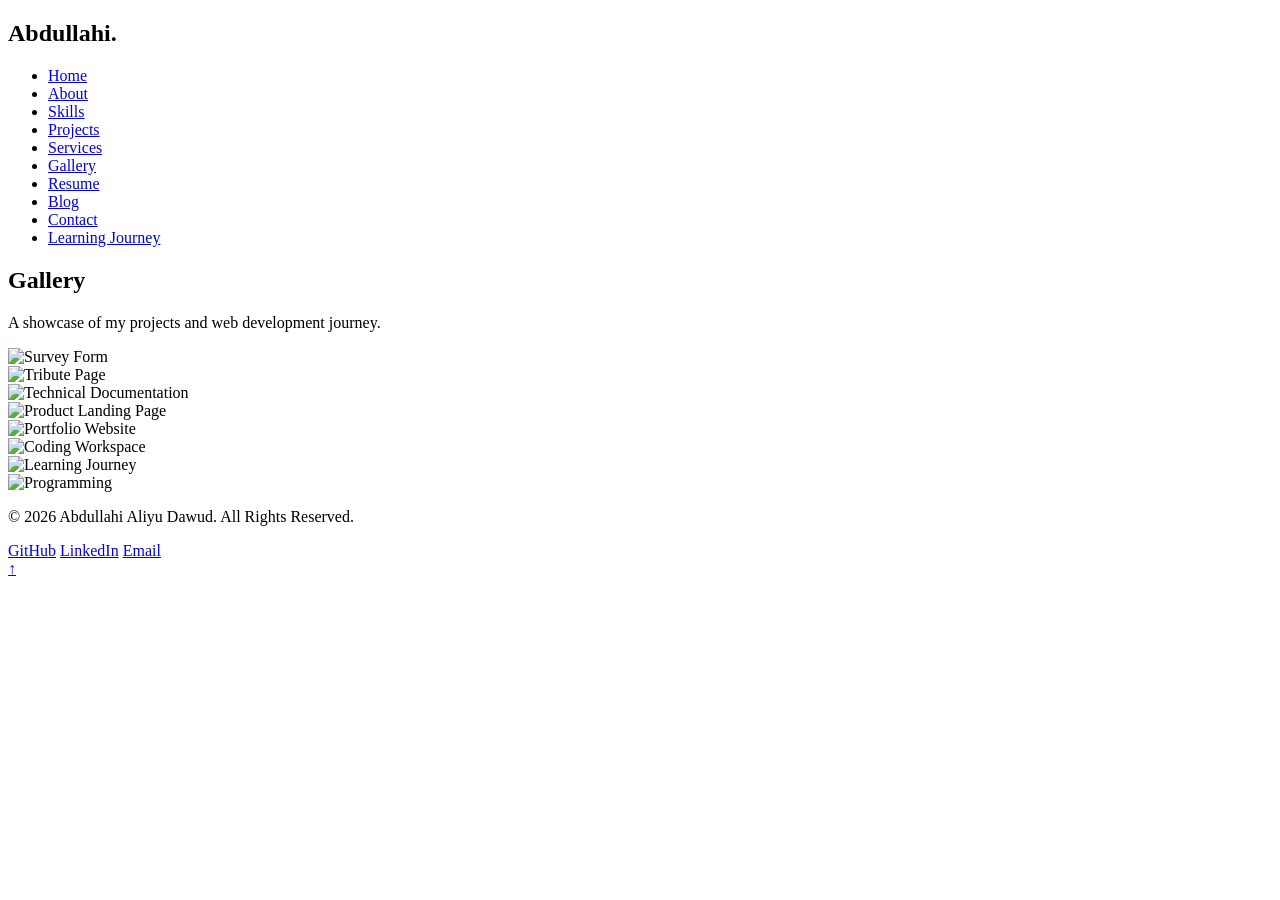
==== index.html @ 0fe0a5e3 "Add files via upload https://docs.github.com/articles/using-pull-requests" ====
<!DOCTYPE html>
<html lang="en">
<head>
    <meta charset="UTF-8">
    <meta name="viewport" content="width=device-width, initial-scale=1.0">
    <title>Gallery | Abdullahi Aliyu Dawud</title>

    <link rel="stylesheet" href="css/style.css">

    <link href="https://fonts.googleapis.com/css2?family=Poppins:wght@300;400;600;700&display=swap" rel="stylesheet">
</head>
<body>

<header>

    <nav class="navbar">

        <div class="logo">
            <h2>Abdullahi.</h2>
        </div>

        <ul class="nav-links">
            <li><a href="index.html">Home</a></li>
            <li><a href="about.html">About</a></li>
            <li><a href="skills.html">Skills</a></li>
            <li><a href="projects.html">Projects</a></li>
            <li><a href="services.html">Services</a></li>
            <li><a href="gallery.html" class="active">Gallery</a></li>
            <li><a href="resume.html">Resume</a></li>
            <li><a href="blog.html">Blog</a></li>
            <li><a href="contact.html">Contact</a></li>
            <li><a href="learning.html">Learning Journey</a></li>
        </ul>

    </nav>

</header>

<section class="page-header">
    <h1>Gallery</h1>
    <p>A showcase of my projects and web development journey.</p>
</section>

<section class="gallery-container">

    <div class="gallery-item">
        <img src="images/gallery1.jpg" alt="Survey Form">
    </div>

    <div class="gallery-item">
        <img src="images/gallery2.jpg" alt="Tribute Page">
    </div>

    <div class="gallery-item">
        <img src="images/gallery3.jpg" alt="Technical Documentation">
    </div>

    <div class="gallery-item">
        <img src="images/gallery4.jpg" alt="Product Landing Page">
    </div>

    <div class="gallery-item">
        <img src="images/gallery5.jpg" alt="Portfolio Website">
    </div>

    <div class="gallery-item">
        <img src="images/gallery6.jpg" alt="Coding Workspace">
    </div>

    <div class="gallery-item">
        <img src="images/gallery7.jpg" alt="Learning Journey">
    </div>

    <div class="gallery-item">
        <img src="images/gallery8.jpg" alt="Programming">
    </div>

</section>

<footer>

    <p>&copy; 2026 Abdullahi Aliyu Dawud. All Rights Reserved.</p>

    <div class="social-links">
        <a href="#">GitHub</a>
        <a href="#">LinkedIn</a>
        <a href="#">Email</a>
    </div>

</footer>
<a href="#" class="back-top">↑</a>
</body>
</html>
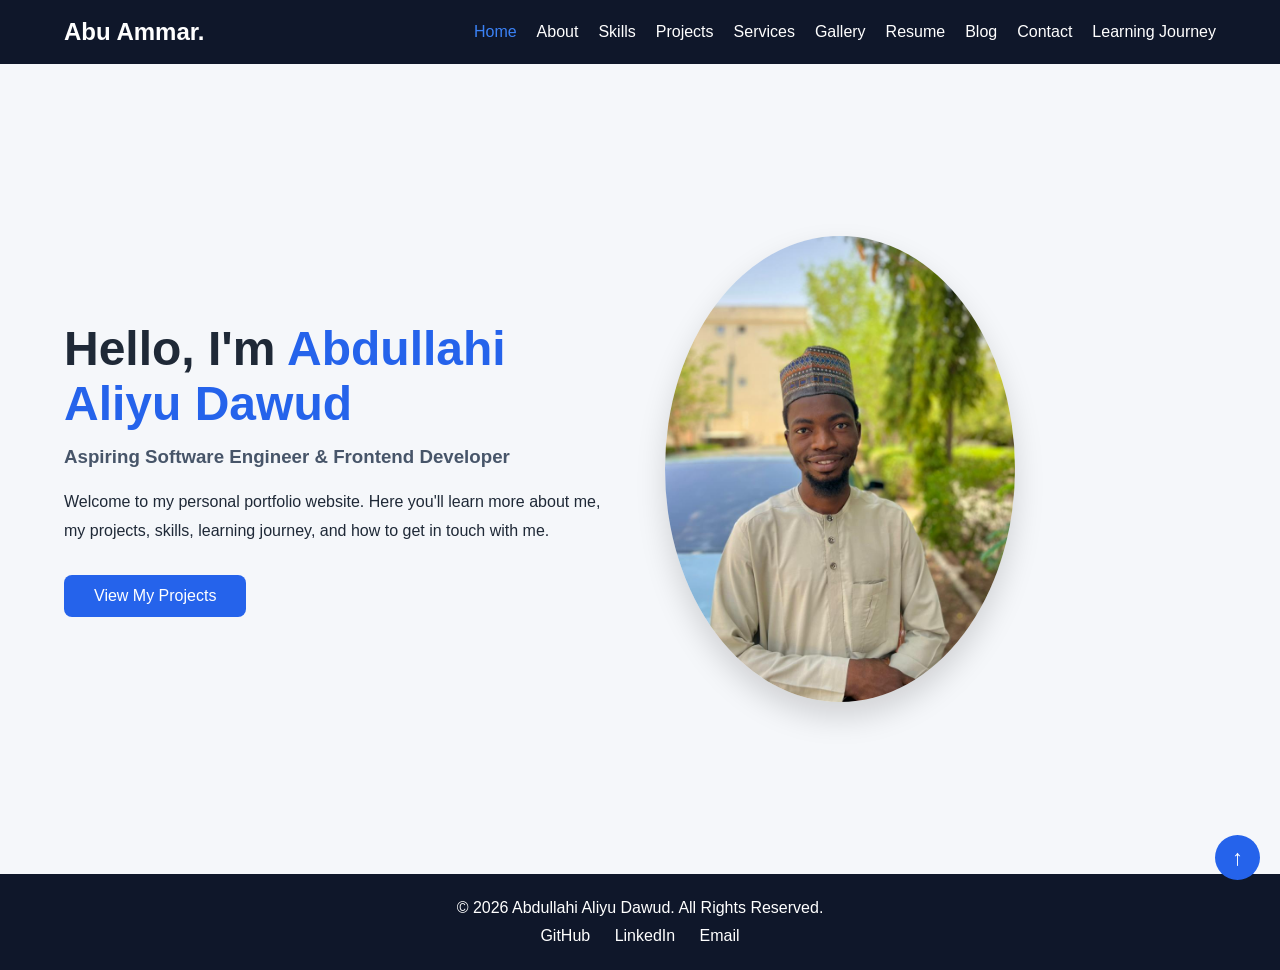
==== commit d28863a7: "Add files via upload" ====
--- a/index.html
+++ b/index.html
@@ -3,91 +3,73 @@
 <head>
     <meta charset="UTF-8">
     <meta name="viewport" content="width=device-width, initial-scale=1.0">
-    <title>Gallery | Abdullahi Aliyu Dawud</title>
+    <title>Abdullahi Aliyu Dawud | Portfolio</title>
 
     <link rel="stylesheet" href="css/style.css">
 
+    <!-- Google Font -->
     <link href="https://fonts.googleapis.com/css2?family=Poppins:wght@300;400;600;700&display=swap" rel="stylesheet">
 </head>
 <body>
 
-<header>
+    <!-- Header -->
+    <header>
+        <nav class="navbar">
+            <div class="logo">
+                <h2>Abu Ammar.</h2>
+            </div>
 
-    <nav class="navbar">
+            <ul class="nav-links">
+                <li><a href="index.html" class="active">Home</a></li>
+                <li><a href="about.html">About</a></li>
+                <li><a href="skills.html">Skills</a></li>
+                <li><a href="projects.html">Projects</a></li>
+                <li><a href="services.html">Services</a></li>
+                <li><a href="gallery.html">Gallery</a></li>
+                <li><a href="resume.html">Resume</a></li>
+                <li><a href="blog.html">Blog</a></li>
+                <li><a href="contact.html">Contact</a></li>
+                <li><a href="learning.html">Learning Journey</a></li>
+            </ul>
+        </nav>
+    </header>
 
-        <div class="logo">
-            <h2>Abdullahi.</h2>
+    <!-- Hero Section -->
+    <section class="hero">
+
+        <div class="hero-text">
+            <h1>Hello, I'm <span>Abdullahi Aliyu Dawud</span></h1>
+
+            <h3>Aspiring Software Engineer & Frontend Developer</h3>
+
+            <p>
+                Welcome to my personal portfolio website. Here you'll learn more
+                about me, my projects, skills, learning journey, and how to get
+                in touch with me.
+            </p>
+
+            <a href="projects.html" class="btn">View My Projects</a>
         </div>
 
-        <ul class="nav-links">
-            <li><a href="index.html">Home</a></li>
-            <li><a href="about.html">About</a></li>
-            <li><a href="skills.html">Skills</a></li>
-            <li><a href="projects.html">Projects</a></li>
-            <li><a href="services.html">Services</a></li>
-            <li><a href="gallery.html" class="active">Gallery</a></li>
-            <li><a href="resume.html">Resume</a></li>
-            <li><a href="blog.html">Blog</a></li>
-            <li><a href="contact.html">Contact</a></li>
-            <li><a href="learning.html">Learning Journey</a></li>
-        </ul>
+        <div class="hero-image">
+            <img src="images/profile.jpg" alt="Abdullahi Aliyu Dawud">
+        </div>
 
-    </nav>
+    </section>
 
-</header>
+    <!-- Footer -->
+    <footer>
 
-<section class="page-header">
-    <h1>Gallery</h1>
-    <p>A showcase of my projects and web development journey.</p>
-</section>
+        <p>&copy; 2026 Abdullahi Aliyu Dawud. All Rights Reserved.</p>
 
-<section class="gallery-container">
+        <div class="social-links">
+            <a href="https://github.com/ktechceo" target="_blank">GitHub</a>
+            <a href="https://linkedin.com/in/Abu Ammar-b-b99bb9337" target="_blank">LinkedIn</a>
+            <a href="mailto:Abu Ammarbalarabe778@gmail.com">Email</a>
+        </div>
 
-    <div class="gallery-item">
-        <img src="images/gallery1.jpg" alt="Survey Form">
-    </div>
+    </footer>
+    <a href="#" class="back-top">↑</a>
 
-    <div class="gallery-item">
-        <img src="images/gallery2.jpg" alt="Tribute Page">
-    </div>
-
-    <div class="gallery-item">
-        <img src="images/gallery3.jpg" alt="Technical Documentation">
-    </div>
-
-    <div class="gallery-item">
-        <img src="images/gallery4.jpg" alt="Product Landing Page">
-    </div>
-
-    <div class="gallery-item">
-        <img src="images/gallery5.jpg" alt="Portfolio Website">
-    </div>
-
-    <div class="gallery-item">
-        <img src="images/gallery6.jpg" alt="Coding Workspace">
-    </div>
-
-    <div class="gallery-item">
-        <img src="images/gallery7.jpg" alt="Learning Journey">
-    </div>
-
-    <div class="gallery-item">
-        <img src="images/gallery8.jpg" alt="Programming">
-    </div>
-
-</section>
-
-<footer>
-
-    <p>&copy; 2026 Abdullahi Aliyu Dawud. All Rights Reserved.</p>
-
-    <div class="social-links">
-        <a href="#">GitHub</a>
-        <a href="#">LinkedIn</a>
-        <a href="#">Email</a>
-    </div>
-
-</footer>
-<a href="#" class="back-top">↑</a>
 </body>
 </html>
--- a/css/style.css
+++ b/css/style.css
@@ -0,0 +1,804 @@
+/* Reset */
+* {
+    margin: 0;
+    padding: 0;
+    box-sizing: border-box;
+}
+
+body {
+    font-family: "Poppins", sans-serif;
+    background: #f5f7fa;
+    color: #1f2937;
+}
+
+/* Header */
+header {
+    background: #0f172a;
+    position: sticky;
+    top: 0;
+    z-index: 1000;
+}
+
+.navbar {
+    width: 90%;
+    max-width: 1200px;
+    margin: auto;
+
+    display: flex;
+    justify-content: space-between;
+    align-items: center;
+
+    padding: 18px 0;
+}
+
+.logo h2 {
+    color: white;
+}
+
+.nav-links {
+    list-style: none;
+    display: flex;
+    gap: 20px;
+}
+
+.nav-links a {
+    text-decoration: none;
+    color: white;
+    transition: .3s;
+}
+
+.nav-links a:hover,
+.nav-links a.active {
+    color: #3b82f6;
+}
+
+/* Hero */
+
+.hero {
+    width: 90%;
+    max-width: 1200px;
+    margin: auto;
+
+    min-height: 90vh;
+
+    display: flex;
+    align-items: center;
+    justify-content: space-between;
+    gap: 50px;
+}
+
+.hero-text {
+    flex: 1;
+}
+
+.hero-text h1 {
+    font-size: 48px;
+    margin-bottom: 15px;
+}
+
+.hero-text span {
+    color: #2563eb;
+}
+
+.hero-text h3 {
+    margin-bottom: 20px;
+    color: #475569;
+}
+
+.hero-text p {
+    line-height: 1.8;
+    margin-bottom: 30px;
+}
+
+.btn {
+    display: inline-block;
+    padding: 12px 30px;
+    background: #2563eb;
+    color: white;
+    text-decoration: none;
+    border-radius: 8px;
+    transition: .3s;
+}
+
+.btn:hover {
+    background: #1d4ed8;
+}
+
+.hero-image {
+    flex: 1;
+    text-align: center;
+}
+
+.hero-image img {
+    width: 350px;
+    border-radius: 50%;
+    box-shadow: 0 15px 30px rgba(0,0,0,.15);
+}
+
+/* Footer */
+
+footer {
+    background: #0f172a;
+    color: white;
+    text-align: center;
+    padding: 25px;
+}
+
+.social-links {
+    margin-top: 10px;
+}
+
+.social-links a {
+    color: white;
+    text-decoration: none;
+    margin: 0 10px;
+}
+
+.social-links a:hover {
+    color: #3b82f6;
+}
+
+/* Responsive */
+
+@media (max-width: 900px) {
+
+    .navbar {
+        flex-direction: column;
+    }
+
+    .nav-links {
+        flex-wrap: wrap;
+        justify-content: center;
+        margin-top: 15px;
+    }
+
+    .hero {
+        flex-direction: column-reverse;
+        text-align: center;
+        padding: 60px 0;
+    }
+
+    .hero-text h1 {
+        font-size: 36px;
+    }
+
+    .hero-image img {
+        width: 250px;
+    }
+
+}
+/* ===========================
+   ABOUT PAGE
+=========================== */
+
+.page-header{
+    background:#2563eb;
+    color:white;
+    text-align:center;
+    padding:70px 20px;
+}
+
+.about-container{
+    width:90%;
+    max-width:1200px;
+    margin:60px auto;
+
+    display:flex;
+    gap:60px;
+    align-items:center;
+}
+
+.about-image{
+    flex:1;
+    text-align:center;
+}
+
+.about-image img{
+    width:320px;
+    border-radius:15px;
+    box-shadow:0 10px 25px rgba(0,0,0,.15);
+}
+
+.about-content{
+    flex:2;
+}
+
+.about-content h2,
+.about-content h3{
+    color:#2563eb;
+    margin-bottom:15px;
+}
+
+.about-content p{
+    margin-bottom:20px;
+    line-height:1.8;
+}
+
+.about-content ul{
+    margin-left:20px;
+    margin-bottom:20px;
+}
+
+.about-content li{
+    margin-bottom:10px;
+}
+
+@media(max-width:900px){
+
+.about-container{
+    flex-direction:column;
+    text-align:center;
+}
+
+.about-content ul{
+    list-style-position:inside;
+    margin-left:0;
+}
+
+}
+/* ===========================
+   SKILLS PAGE
+=========================== */
+
+.skills-container{
+    width:90%;
+    max-width:1200px;
+    margin:60px auto;
+
+    display:grid;
+    grid-template-columns:repeat(auto-fit,minmax(260px,1fr));
+    gap:25px;
+}
+
+.skill-card{
+    background:#fff;
+    padding:25px;
+    border-radius:12px;
+    box-shadow:0 10px 20px rgba(0,0,0,.08);
+    transition:.3s;
+}
+
+.skill-card:hover{
+    transform:translateY(-8px);
+}
+
+.skill-card h3{
+    color:#2563eb;
+    margin-bottom:15px;
+}
+
+.skill-card p{
+    line-height:1.7;
+}
+
+.progress-section{
+    width:90%;
+    max-width:800px;
+    margin:70px auto;
+}
+
+.progress-section h2{
+    text-align:center;
+    margin-bottom:35px;
+}
+
+.progress-item{
+    margin-bottom:25px;
+}
+
+.progress-item span{
+    display:block;
+    margin-bottom:8px;
+    font-weight:600;
+}
+
+.progress{
+    width:100%;
+    background:#ddd;
+    border-radius:25px;
+    overflow:hidden;
+}
+
+.progress-bar{
+    background:#2563eb;
+    color:#fff;
+    padding:10px;
+    text-align:right;
+}
+
+.html{
+    width:90%;
+}
+
+.css{
+    width:85%;
+}
+
+.js{
+    width:65%;
+}
+
+.git{
+    width:80%;
+}/* ===========================
+   PROJECTS PAGE
+=========================== */
+
+.projects-container{
+
+    width:90%;
+    max-width:1200px;
+
+    margin:60px auto;
+
+    display:grid;
+
+    grid-template-columns:repeat(auto-fit,minmax(320px,1fr));
+
+    gap:30px;
+
+}
+
+.project-card{
+
+    background:#fff;
+
+    border-radius:15px;
+
+    overflow:hidden;
+
+    box-shadow:0 10px 25px rgba(0,0,0,.1);
+
+    transition:.3s;
+
+}
+
+.project-card:hover{
+
+    transform:translateY(-10px);
+
+}
+
+.project-card img{
+
+    width:100%;
+
+    height:220px;
+
+    object-fit:cover;
+
+}
+
+.project-card h3{
+
+    margin:20px;
+
+    color:#2563eb;
+
+}
+
+.project-card p{
+
+    margin:0 20px 20px;
+
+    line-height:1.7;
+
+}
+
+.project-card .btn{
+
+    display:inline-block;
+
+    margin:0 20px 25px;
+
+}/* ===========================
+   SERVICES PAGE
+=========================== */
+
+.services-container{
+    width:90%;
+    max-width:1200px;
+    margin:60px auto;
+
+    display:grid;
+    grid-template-columns:repeat(auto-fit,minmax(300px,1fr));
+    gap:30px;
+}
+
+.service-card{
+
+    background:#fff;
+
+    padding:30px;
+
+    border-radius:15px;
+
+    box-shadow:0 10px 20px rgba(0,0,0,.08);
+
+    transition:.3s;
+}
+
+.service-card:hover{
+
+    transform:translateY(-10px);
+
+}
+
+.service-card h2{
+
+    color:#2563eb;
+
+    margin-bottom:20px;
+
+    font-size:24px;
+
+}
+
+.service-card p{
+
+    line-height:1.8;
+
+}
+
+.cta{
+
+    background:#2563eb;
+
+    color:white;
+
+    text-align:center;
+
+    padding:70px 20px;
+
+}
+
+.cta h2{
+
+    font-size:36px;
+
+    margin-bottom:15px;
+
+}
+
+.cta p{
+
+    margin-bottom:30px;
+
+    font-size:18px;
+
+}
+
+.cta .btn{
+
+    background:white;
+
+    color:#2563eb;
+
+    font-weight:bold;
+
+}
+
+.cta .btn:hover{
+
+    background:#f3f4f6;
+
+}
+/* ===========================
+   GALLERY PAGE
+=========================== */
+
+.gallery-container{
+    width:90%;
+    max-width:1200px;
+    margin:60px auto;
+
+    display:grid;
+    grid-template-columns:repeat(auto-fit,minmax(280px,1fr));
+    gap:25px;
+}
+
+.gallery-item{
+    overflow:hidden;
+    border-radius:15px;
+    box-shadow:0 10px 20px rgba(0,0,0,.1);
+}
+
+.gallery-item img{
+    width:100%;
+    height:250px;
+    object-fit:cover;
+    display:block;
+    transition:0.4s;
+}
+
+.gallery-item:hover img{
+    transform:scale(1.08);
+}/* ===========================
+   RESUME PAGE
+=========================== */
+
+.resume-container{
+    width:90%;
+    max-width:1000px;
+    margin:60px auto;
+}
+
+.resume-section{
+    background:#fff;
+    margin-bottom:25px;
+    padding:30px;
+    border-radius:15px;
+    box-shadow:0 10px 20px rgba(0,0,0,.08);
+}
+
+.resume-section h2{
+    color:#2563eb;
+    margin-bottom:15px;
+}
+
+.resume-section p,
+.resume-section li{
+    line-height:1.8;
+}
+
+.resume-section ul{
+    margin-left:20px;
+}
+
+.download-cv{
+    text-align:center;
+    margin-top:40px;
+}
+/* ===========================
+   BLOG PAGE
+=========================== */
+
+.blog-container{
+    width:90%;
+    max-width:1000px;
+    margin:60px auto;
+}
+
+.blog-card{
+    background:#fff;
+    margin-bottom:30px;
+    padding:30px;
+    border-radius:15px;
+    box-shadow:0 10px 20px rgba(0,0,0,.08);
+}
+
+.blog-card h2{
+    color:#2563eb;
+    margin-bottom:10px;
+}
+
+.blog-date{
+    color:#64748b;
+    font-size:14px;
+    margin-bottom:20px;
+}
+
+.blog-card p{
+    line-height:1.8;
+    margin-bottom:20px;
+}
+/* ===========================
+   CONTACT PAGE
+=========================== */
+
+.contact-container{
+    width:90%;
+    max-width:1200px;
+    margin:60px auto;
+
+    display:grid;
+    grid-template-columns:1fr 1fr;
+    gap:40px;
+}
+
+.contact-info,
+.contact-form{
+    background:#fff;
+    padding:30px;
+    border-radius:15px;
+    box-shadow:0 10px 20px rgba(0,0,0,.08);
+}
+
+.contact-info h2{
+    color:#2563eb;
+    margin-bottom:20px;
+}
+
+.contact-info p{
+    margin-bottom:15px;
+    line-height:1.8;
+}
+
+.contact-form form{
+    display:flex;
+    flex-direction:column;
+}
+
+.contact-form input,
+.contact-form textarea{
+    padding:15px;
+    margin-bottom:20px;
+    border:1px solid #ccc;
+    border-radius:8px;
+    font-family:"Poppins",sans-serif;
+}
+
+.contact-form textarea{
+    resize:vertical;
+}
+
+@media(max-width:768px){
+
+.contact-container{
+    grid-template-columns:1fr;
+}
+
+}
+/* ===========================
+   LEARNING JOURNEY
+=========================== */
+
+.learning-container{
+
+    width:90%;
+    max-width:1200px;
+
+    margin:60px auto;
+
+    display:grid;
+
+    grid-template-columns:2fr 1fr;
+
+    gap:40px;
+
+}
+
+.journey-text{
+
+    background:#fff;
+
+    padding:30px;
+
+    border-radius:15px;
+
+    box-shadow:0 10px 20px rgba(0,0,0,.08);
+
+}
+
+.journey-text h2{
+
+    color:#2563eb;
+
+    margin-bottom:15px;
+
+}
+
+.journey-text p{
+
+    line-height:1.8;
+
+    margin-bottom:20px;
+
+}
+
+.certificate{
+
+    background:#fff;
+
+    padding:20px;
+
+    text-align:center;
+
+    border-radius:15px;
+
+    box-shadow:0 10px 20px rgba(0,0,0,.08);
+
+}
+
+.certificate img{
+
+    width:100%;
+
+    border-radius:10px;
+
+}
+
+.certificate p{
+
+    margin-top:15px;
+
+    font-weight:bold;
+
+}
+
+.future-goals{
+
+    width:90%;
+
+    max-width:1200px;
+
+    margin:60px auto;
+
+}
+
+.future-goals h2{
+
+    text-align:center;
+
+    margin-bottom:40px;
+
+}
+
+.goals{
+
+    display:grid;
+
+    grid-template-columns:repeat(auto-fit,minmax(250px,1fr));
+
+    gap:25px;
+
+}
+
+.goal-card{
+
+    background:#fff;
+
+    padding:30px;
+
+    text-align:center;
+
+    border-radius:15px;
+
+    box-shadow:0 10px 20px rgba(0,0,0,.08);
+
+}
+
+.goal-card h3{
+
+    color:#2563eb;
+
+    margin-bottom:15px;
+
+}
+
+@media(max-width:900px){
+
+.learning-container{
+
+grid-template-columns:1fr;
+
+}
+
+}
+.btn{
+    transition:0.3s ease;
+}
+
+.btn:hover{
+    transform:translateY(-3px);
+    box-shadow:0 10px 20px rgba(37,99,235,.3);
+}
+img{
+    max-width:100%;
+    display:block;
+}
+.back-top{
+    position:fixed;
+    right:20px;
+    bottom:20px;
+    width:45px;
+    height:45px;
+    background:#2563eb;
+    color:#fff;
+    text-decoration:none;
+    border-radius:50%;
+    display:flex;
+    justify-content:center;
+    align-items:center;
+    font-size:22px;
+}
